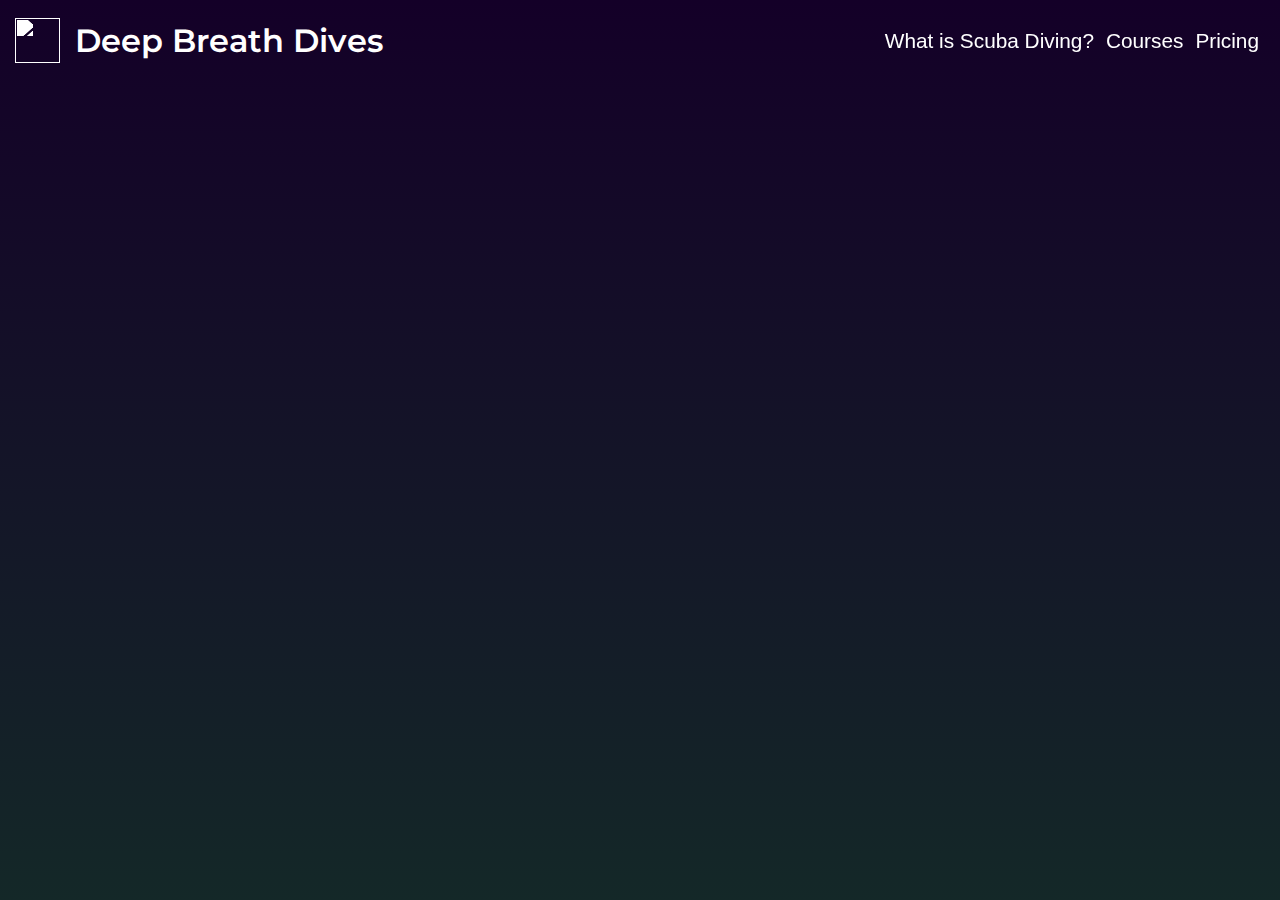
==== product-landing-page/index.html @ fdd3837c "Product landing page for FCC" ====
<!DOCTYPE html>
<html>

  <head>

    <meta charset="utf-8">
    <meta name="viewport" content="width=device-width, initial-scale=1.0">

    <link href="styles/style.css" rel="stylesheet">
    <link rel="preconnect" href="https://fonts.gstatic.com">
    <link href="https://fonts.googleapis.com/css2?family=Montserrat:wght@100;200;300;400;600&display=swap" rel="stylesheet"> 
    <title>Deep Breath Dives</title>

  </head>

  <body>
    <main class="background">
        <header id="header">
            <div class="header-company-name">
                <div class="header-logo">
                    <a href="#top">
                        <img id="header-img" src="https://cdn.iconscout.com/icon/free/png-256/water-bubble-1124802.png" class="make-white">
                    </a>
                </div>
                <div class="header-name">
                    <h1>Deep Breath Dives</h1>
                </div>
            </div>
        
            <nav id="nav-bar">
                <button class="nav-link" href="#hero">What is Scuba Diving?</button>
                <button class="nav-link" href="#course-list">Courses</button>
                <button class="nav-link" href="#pricing">Pricing</button>
            </nav>
        </header>

        <div id="hero">

        </div>

        <div id="course-list">

        </div>

        <div id="pricing">

        </div>


    </main>

    <script src="scripts/main.js"></script>
    <script src="https://cdn.freecodecamp.org/testable-projects-fcc/v1/bundle.js"></script>
  </body>

</html>
---- product-landing-page/styles/style.css ----
.background {
    background: 
      linear-gradient(
        rgba(20, 0, 40, 1), 
        rgba(20, 40, 40, 1)
      );
    position: absolute;
    top: 0; 
    left: 0;
    min-width: 100%;
    min-height: 100%;
    background-position: center;
    background-repeat: no-repeat;
    background-size: cover;

    text-align: center;
    font-family: 'Montserrat', sans-serif;
}

a {
    text-decoration: none;
}

header {
    display: grid;
    grid-template-columns: auto 1fr;
    align-items:center;
}

.header-company-name {
    text-align: left;
    display: flex;
    width: auto;
    align-items: center;
    float: left;
}

#header-img {
    filter: brightness(5);
    width: 45px;
    height: 45px;
    display: inline;
    float: left;
    margin: 15px;
}

header h1 {
    color: white;
    font-family: 'Montserrat', sans-serif;
    font-weight:600;
    font-size: 2rem;
    float: right;
}


nav {
    position: fixed;
    right: 0;

    display: flex;
    flex-direction: row;
    align-items: center;
    justify-content: space-evenly;

    /* width: auto; */
    align-items: center;
    text-align: right;
    margin: 15px 15px 15px auto;
}

.nav-link {
    display: inline;
    color: white;
    font-weight: 100;
    font-size: 1.3rem;
    background-color: Transparent;
    background-repeat:no-repeat;
    border: none;
    cursor:pointer;
    overflow: hidden;
    outline:none;
}
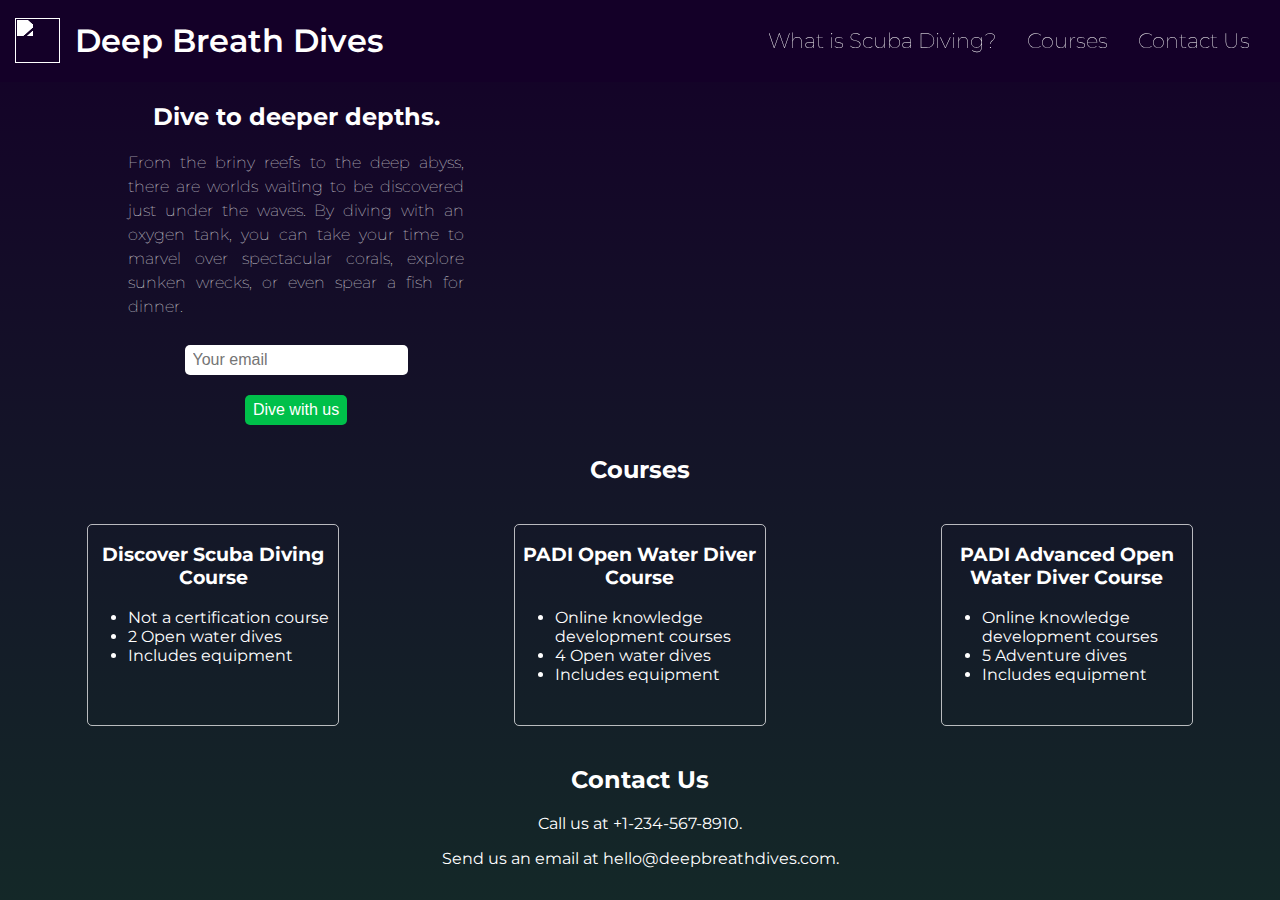
==== commit 875a9e20: "Finish product landing page" ====
--- a/product-landing-page/index.html
+++ b/product-landing-page/index.html
@@ -28,21 +28,65 @@
             </div>
         
             <nav id="nav-bar">
-                <button class="nav-link" href="#hero">What is Scuba Diving?</button>
-                <button class="nav-link" href="#course-list">Courses</button>
-                <button class="nav-link" href="#pricing">Pricing</button>
+                <a class="nav-link" href="#intro">What is Scuba Diving?</a>
+                <a class="nav-link" href="#courses">Courses</a>
+                <a class="nav-link" href="#contact">Contact Us</a>
             </nav>
         </header>
 
-        <div id="hero">
+        <div id="intro">
+            <div id="headline">
+                <h2>Dive to deeper depths.</h2>
+                <p>From the briny reefs to the deep abyss,
+                there are worlds waiting to be discovered just under the waves.
+                By diving with an oxygen tank, you can take your time to marvel over spectacular corals, 
+                explore sunken wrecks, or even spear a fish for dinner.
+                </p>
+                <form id="form" method="POST" action="https://www.freecodecamp.com/email-submit">
+                    <input type="email" id="email" name="email" placeholder="Your email"><br>
+                    <input type="submit" id="submit" value="Dive with us">
+                </form>
+            </div>
+            <iframe id="video" src="https://www.youtube-nocookie.com/embed/KvZT3etZIsw" title="YouTube video player" frameborder="0"></iframe>
+        </div>
+
+        <div id="courses" name="courses">
+            <h2>Courses</h2>
+            <div class="course-list">
+                <div class="course-item">
+                    <h3 class="center">Discover Scuba Diving Course</h3>
+                    <ul>
+                        <li>Not a certification course</li>
+                        <li>2 Open water dives</li>
+                        <li>Includes equipment</li>
+                    </ul>
+
+                </div>
+                <div class="course-item">
+                    <h3 class="center">PADI Open Water Diver Course</h3>
+                    <ul>
+                        <li>Online knowledge development courses</li>
+                        <li>4 Open water dives</li>
+                        <li>Includes equipment</li>
+                    </ul>
+
+                </div>
+                <div class="course-item">
+                    <h3 class="center">PADI Advanced Open Water Diver Course</h3>
+                    <ul>
+                        <li>Online knowledge development courses</li>
+                        <li>5 Adventure dives</li>
+                        <li>Includes equipment</li>
+                    </ul>
+                </div>
+            </div>
 
         </div>
 
-        <div id="course-list">
-
-        </div>
-
-        <div id="pricing">
+        <div id="contact" name="contact">
+            <h2>Contact Us</h2>
+            <p>Call us at +1-234-567-8910.</p>
+            <p>Send us an email at hello@deepbreathdives.com.</p>
 
         </div>
 
--- a/product-landing-page/styles/style.css
+++ b/product-landing-page/styles/style.css
@@ -1,3 +1,5 @@
+
+
 .background {
     background: 
       linear-gradient(
@@ -13,8 +15,12 @@
     background-repeat: no-repeat;
     background-size: cover;
 
+    border: none;
+    margin: 0;
+
     text-align: center;
     font-family: 'Montserrat', sans-serif;
+    color: white;
 }
 
 a {
@@ -23,16 +29,22 @@
 
 header {
     display: grid;
-    grid-template-columns: auto 1fr;
+    grid-template-columns: 40% 60%;
     align-items:center;
+    position: -webkit-sticky;
+    position: sticky;
+    top: 0;
+    background-color: rgba(20, 0, 40, 1);
 }
 
 .header-company-name {
     text-align: left;
-    display: flex;
+    display: inline-flex;
     width: auto;
     align-items: center;
-    float: left;
+    position: relative;
+    top: 0;
+    left: 0;
 }
 
 #header-img {
@@ -63,7 +75,6 @@
     justify-content: space-evenly;
 
     /* width: auto; */
-    align-items: center;
     text-align: right;
     margin: 15px 15px 15px auto;
 }
@@ -79,4 +90,120 @@
     cursor:pointer;
     overflow: hidden;
     outline:none;
-}
+    margin: auto 15px auto 15px;
+}
+
+#intro {
+    display: grid;
+    grid-template-columns: 1fr auto;
+    align-items:center;
+    justify-items: center;
+    grid-column-gap: 10vw;
+    margin: auto 10vw auto 10vw;
+}
+
+#intro p {
+    text-align: justify;
+    font-weight: 100;
+    line-height: 1.5em;
+}
+
+input {
+    border-radius: 5px;
+    line-height: 1.5em;
+    font-size: 1em;
+    font-weight: 100;
+    border: none;
+    padding: 3px 8px 3px 8px;
+    margin: 10px auto 10px auto;
+}
+
+input[type="submit"] {
+    background-color: rgb(0, 192, 74);
+    color: white;
+}
+
+iframe[id="video"] {
+    width: 560px;
+    height: 315px;
+    max-width: 100%;
+    min-height: 56.25%;
+    margin: 0;
+    padding: 0;
+}
+
+.course-list {
+    display: grid;
+    grid-template-columns: repeat(auto-fit, minmax(250px, 1fr));
+    justify-content: space-evenly;
+    align-items: center;
+}
+
+.course-item {
+    width: 250px;
+    min-height: 200px;
+    max-width: 80%;
+    margin: 20px auto 20px auto;
+
+    border-radius: 5px;
+    border-color: rgba(255, 255, 255, 0.7);
+    border-style: solid;
+    border-width: 1px;
+
+    text-align: left;
+}
+
+.center {
+    text-align: center;
+}
+
+@media only screen and (max-width: 800px) {
+    #intro {
+        display: grid;
+        grid-template-columns: auto;
+        grid-template-rows: 1fr 1fr;
+        align-items:center;
+        justify-items: center;
+        grid-column-gap: 10vw;
+        margin: 5vh 10vw 5vh 10vw;
+    }
+
+    header {
+        display: flex;
+        flex-direction: column;
+        align-items: center;
+        justify-content: space-evenly;
+
+        text-align: center;
+        margin: 0 auto 0 auto;
+        position: -webkit-sticky;
+        position: sticky;
+        top: 0;
+    }
+
+    .header-company-name {
+        text-align: left;
+        display: inline-flex;
+        width: auto;
+        align-items: center;
+        position: relative;
+        top: 0;
+        left: 0;
+    }
+
+    nav {
+        position: relative;
+        left: auto; 
+        right: auto;
+    
+        display: flex;
+        flex-direction: column;
+        align-items: center;
+        justify-content: space-evenly;
+    
+        /* width: auto; */
+        text-align: center;
+        margin: 5px auto auto auto;
+    }
+}
+
